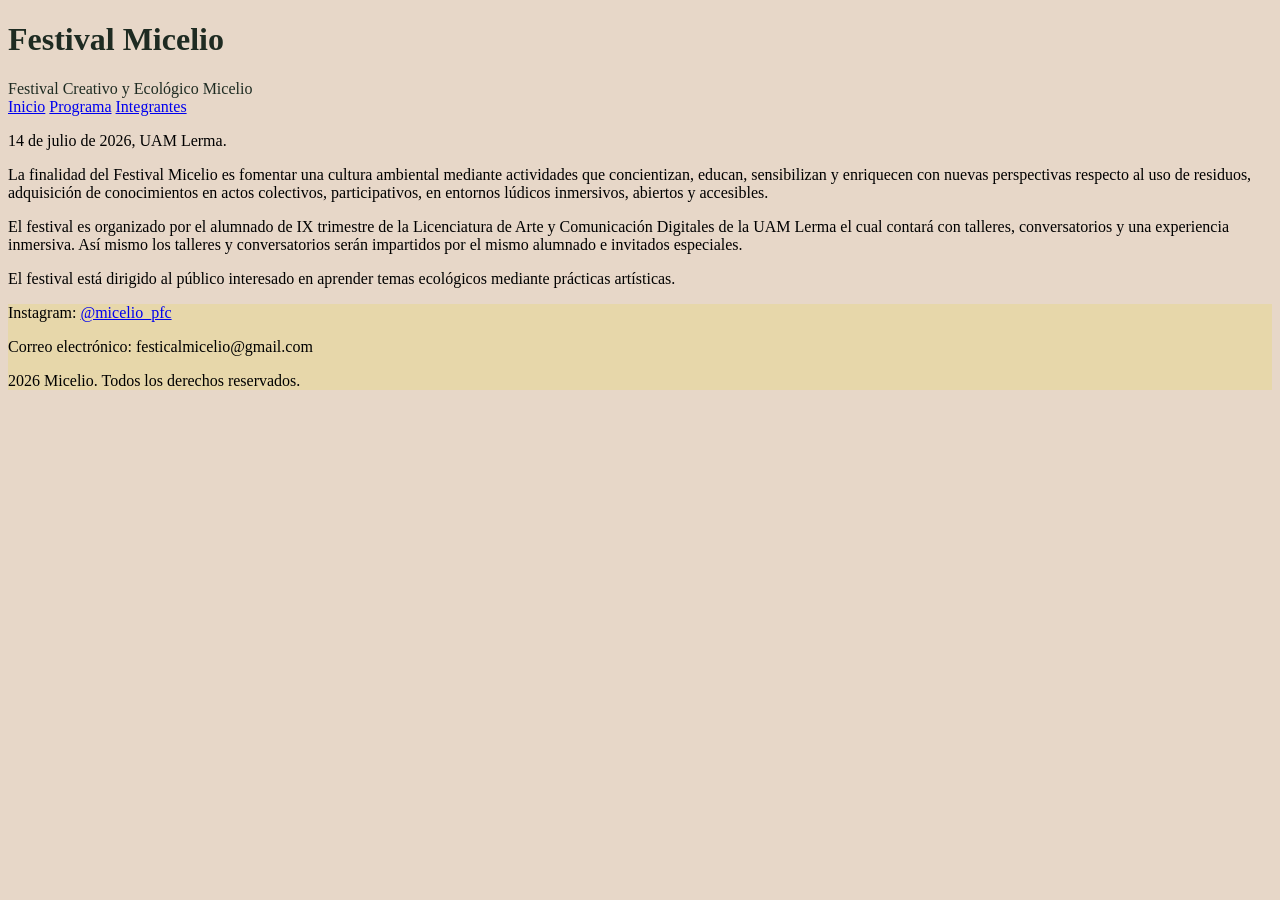
==== index.html @ fa4e1084 "titulo" ====
<!DOCTYPE html>
<html lang="en">
<head>
    <meta charset="UTF-8">
    <meta name="viewport" content="width=device-width, initial-scale=1.0">
    <title>Festival Micelio</title>
    <link rel="stylesheet" href="style.css">
</head>
<body>
    <header>
        <h1>Festival Micelio</h1>
        Festival Creativo y Ecológico Micelio
    </header>
        <nav>
            <a href="#">Inicio</a>
            <a href="archivos/programa.html">Programa</a>
            <a href="#">Integrantes</a>
        </nav>

    <div>
        <p>14 de julio de 2026, UAM Lerma.</p>
    </div>

    <div><p>La finalidad del Festival Micelio es fomentar una cultura ambiental mediante actividades que concientizan, educan, sensibilizan y enriquecen con nuevas perspectivas respecto al uso de residuos, adquisición de conocimientos en actos colectivos, participativos, en entornos lúdicos inmersivos, abiertos y accesibles.</p>
    <p>El festival es organizado por el alumnado de IX trimestre de la Licenciatura de Arte y Comunicación Digitales de la UAM Lerma el cual contará con talleres, conversatorios y una experiencia inmersiva. Así mismo los talleres y conversatorios serán impartidos por el mismo alumnado e invitados especiales.</p>
    <p>El festival está dirigido al público interesado en aprender temas ecológicos mediante prácticas artísticas.</p>
    </div>

    <footer>
        <p>Instagram: <a href="https://www.instagram.com/micelio_pfc?igsh=amg0cXNjYXZma3A4">@micelio_pfc</a></p>
        <p>Correo electrónico: festicalmicelio@gmail.com</p>
        <p>2026 Micelio. Todos los derechos reservados.</p>
    </footer>

    <script src="script.js"></script>
</body>
</html>
---- style.css ----
body{
    background-color: #e7d7c8;
}

header{
    color: #1e2b22;
}

footer{
    background-color: #e7d7aa;
}
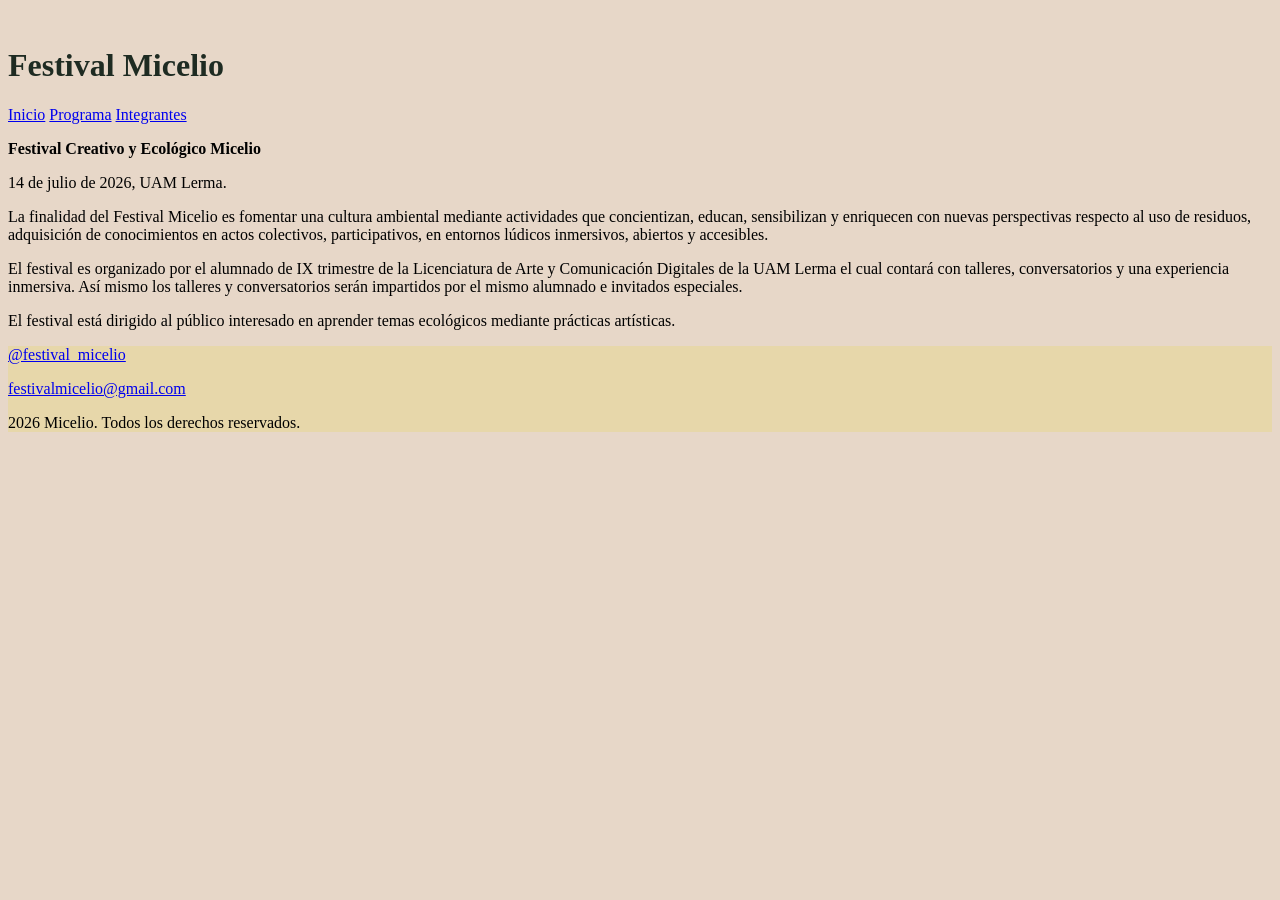
==== commit c9787085: "instagram footer" ====
--- a/index.html
+++ b/index.html
@@ -3,34 +3,40 @@
 <head>
     <meta charset="UTF-8">
     <meta name="viewport" content="width=device-width, initial-scale=1.0">
+    <script src="https://kit.fontawesome.com/69f4e40da4.js" crossorigin="anonymous"></script>
     <title>Festival Micelio</title>
     <link rel="stylesheet" href="style.css">
 </head>
 <body>
-    <header>
-        <h1>Festival Micelio</h1>
-        Festival Creativo y Ecológico Micelio
-    </header>
-        <nav>
-            <a href="#">Inicio</a>
-            <a href="archivos/programa.html">Programa</a>
-            <a href="#">Integrantes</a>
-        </nav>
-
-    <div>
-        <p>14 de julio de 2026, UAM Lerma.</p>
-    </div>
-
-    <div><p>La finalidad del Festival Micelio es fomentar una cultura ambiental mediante actividades que concientizan, educan, sensibilizan y enriquecen con nuevas perspectivas respecto al uso de residuos, adquisición de conocimientos en actos colectivos, participativos, en entornos lúdicos inmersivos, abiertos y accesibles.</p>
-    <p>El festival es organizado por el alumnado de IX trimestre de la Licenciatura de Arte y Comunicación Digitales de la UAM Lerma el cual contará con talleres, conversatorios y una experiencia inmersiva. Así mismo los talleres y conversatorios serán impartidos por el mismo alumnado e invitados especiales.</p>
-    <p>El festival está dirigido al público interesado en aprender temas ecológicos mediante prácticas artísticas.</p>
-    </div>
+    <div class="container">
+        <header>
+            <div class="logo">
+                <img src="assets/Logo_Micelio_M.jpg" alt="">
+            </div>
+            <h1 class="titulo-header">Festival Micelio</h1>
+            <nav>
+                <a href="#">Inicio</a>
+                <a href="archivos/programa.html">Programa</a>
+                <a href="archivos/nosotros.html">Integrantes</a>
+            </nav>
+        </header>
+        
+        <main>
+            <section>
+                <p><b>Festival Creativo y Ecológico Micelio</b></p>
+            <p>14 de julio de 2026, UAM Lerma.</p>
+            <p>La finalidad del Festival Micelio es fomentar una cultura ambiental mediante actividades que concientizan, educan, sensibilizan y enriquecen con nuevas perspectivas respecto al uso de residuos, adquisición de conocimientos en actos colectivos, participativos, en entornos lúdicos inmersivos, abiertos y accesibles.</p>
+            <p>El festival es organizado por el alumnado de IX trimestre de la Licenciatura de Arte y Comunicación Digitales de la UAM Lerma el cual contará con talleres, conversatorios y una experiencia inmersiva. Así mismo los talleres y conversatorios serán impartidos por el mismo alumnado e invitados especiales.</p>
+            <p>El festival está dirigido al público interesado en aprender temas ecológicos mediante prácticas artísticas.</p>
+        </section>
+    </main>
 
     <footer>
-        <p>Instagram: <a href="https://www.instagram.com/micelio_pfc?igsh=amg0cXNjYXZma3A4">@micelio_pfc</a></p>
-        <p>Correo electrónico: festicalmicelio@gmail.com</p>
+        <p><i class="fa-brands fa-instagram"></i> <a href="https://www.instagram.com/festival_micelio?igsh=MXNmb21xOWJ5eW52Mw==">@festival_micelio</a></p>
+        <p><i class="fa-regular fa-envelope"></i> <a href="mailto:festivalmicelio@gmail.com">festivalmicelio@gmail.com</a></p>
         <p>2026 Micelio. Todos los derechos reservados.</p>
     </footer>
+</div>
 
     <script src="script.js"></script>
 </body>
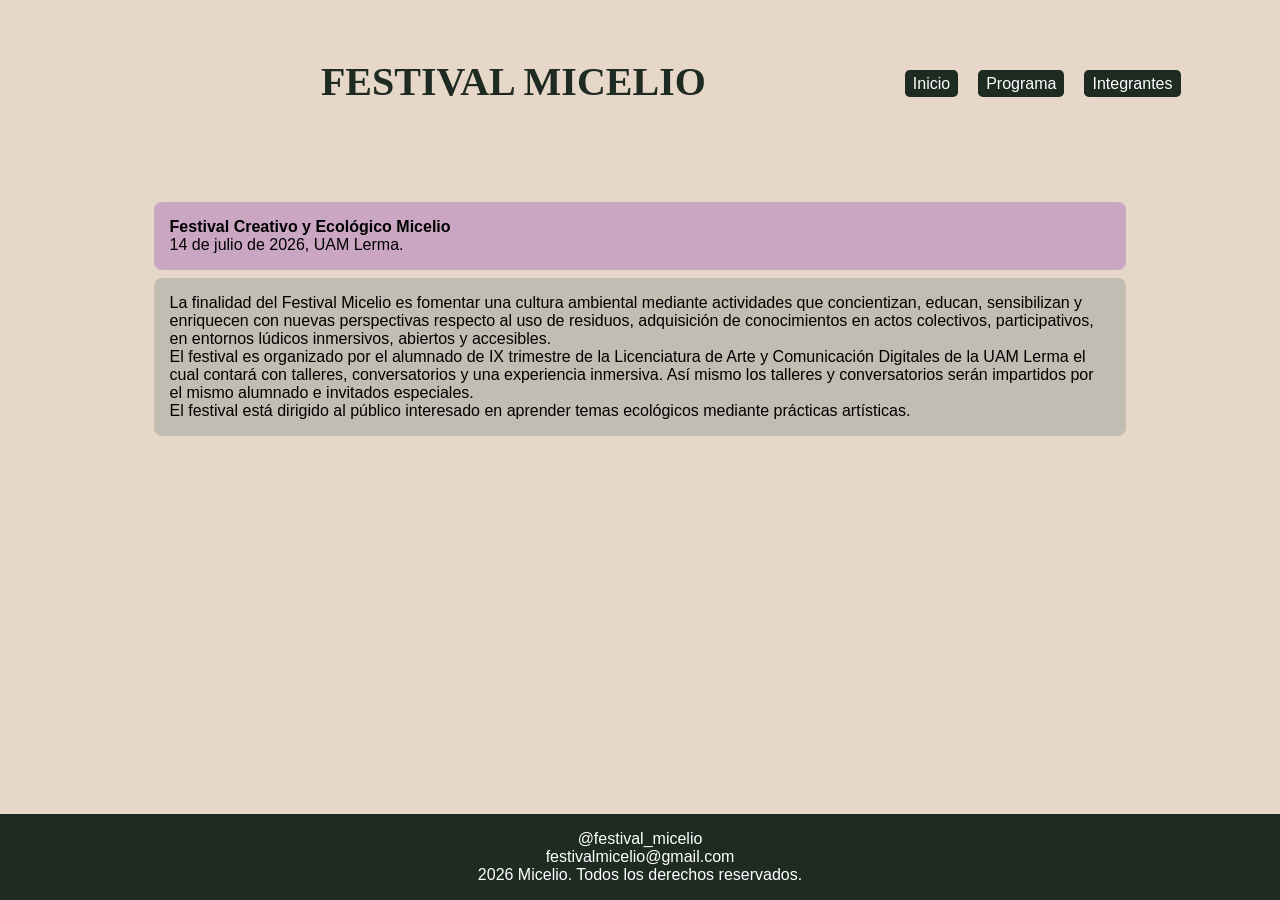
==== commit a2081f0a: "instagram href" ====
--- a/index.html
+++ b/index.html
@@ -1,12 +1,16 @@
 <!DOCTYPE html>
 <html lang="en">
+
 <head>
     <meta charset="UTF-8">
+    <meta name="description" content="Festival Micelio UAM Lerma, México">
     <meta name="viewport" content="width=device-width, initial-scale=1.0">
-    <script src="https://kit.fontawesome.com/69f4e40da4.js" crossorigin="anonymous"></script>
     <title>Festival Micelio</title>
     <link rel="stylesheet" href="style.css">
+    <link rel="icon" type="image/png" sizes="16x16" href="favicon-16x16.png">
+    <script src="https://kit.fontawesome.com/69f4e40da4.js" crossorigin="anonymous"></script>
 </head>
+
 <body>
     <div class="container">
         <header>
@@ -20,24 +24,41 @@
                 <a href="archivos/nosotros.html">Integrantes</a>
             </nav>
         </header>
-        
+
         <main>
             <section>
-                <p><b>Festival Creativo y Ecológico Micelio</b></p>
-            <p>14 de julio de 2026, UAM Lerma.</p>
-            <p>La finalidad del Festival Micelio es fomentar una cultura ambiental mediante actividades que concientizan, educan, sensibilizan y enriquecen con nuevas perspectivas respecto al uso de residuos, adquisición de conocimientos en actos colectivos, participativos, en entornos lúdicos inmersivos, abiertos y accesibles.</p>
-            <p>El festival es organizado por el alumnado de IX trimestre de la Licenciatura de Arte y Comunicación Digitales de la UAM Lerma el cual contará con talleres, conversatorios y una experiencia inmersiva. Así mismo los talleres y conversatorios serán impartidos por el mismo alumnado e invitados especiales.</p>
-            <p>El festival está dirigido al público interesado en aprender temas ecológicos mediante prácticas artísticas.</p>
-        </section>
-    </main>
+                <div class="indice1">
+                    <p><b>Festival Creativo y Ecológico Micelio</b></p>
+                    <p>14 de julio de 2026, UAM Lerma.</p>
+                </div>
+                
+                <div class="indice2">
+                    <p>La finalidad del Festival Micelio es fomentar una cultura ambiental mediante actividades que
+                        concientizan, educan, sensibilizan y enriquecen con nuevas perspectivas respecto al uso de
+                        residuos,
+                        adquisición de conocimientos en actos colectivos, participativos, en entornos lúdicos
+                        inmersivos,
+                        abiertos y accesibles.</p>
+                    <p>El festival es organizado por el alumnado de IX trimestre de la Licenciatura de Arte y
+                        Comunicación
+                        Digitales de la UAM Lerma el cual contará con talleres, conversatorios y una experiencia
+                        inmersiva.
+                        Así mismo los talleres y conversatorios serán impartidos por el mismo alumnado e invitados
+                        especiales.</p>
+                    <p>El festival está dirigido al público interesado en aprender temas ecológicos mediante prácticas
+                        artísticas.</p>
+                </div>
+            </section>
+        </main>
 
     <footer>
-        <p><i class="fa-brands fa-instagram"></i> <a href="https://www.instagram.com/festival_micelio?igsh=MXNmb21xOWJ5eW52Mw==">@festival_micelio</a></p>
-        <p><i class="fa-regular fa-envelope"></i> <a href="mailto:festivalmicelio@gmail.com">festivalmicelio@gmail.com</a></p>
+        <p><i class="fa-brands fa-instagram"></i> <a class="sp" href="https://www.instagram.com/festival_micelio">@festival_micelio</a></p>
+        <p><i class="fa-regular fa-envelope"></i> <a class="sp" "mailto:festivalmicelio@gmail.com">festivalmicelio@gmail.com</a></p>
         <p>2026 Micelio. Todos los derechos reservados.</p>
     </footer>
 </div>
 
     <script src="script.js"></script>
 </body>
+
 </html>
--- a/style.css
+++ b/style.css
@@ -1,11 +1,154 @@
-body{
-    background-color: #e7d7c8;
+* {
+    padding: 0;
+    margin: 0;
+    box-sizing: border-box;
 }
 
-header{
-    color: #1e2b22;
+body {
+    background-color: #e7d7c8;
+    font-family: sans-serif;
 }
 
-footer{
-    background-color: #e7d7aa;
-}+header {
+    color: #1e2b22;
+    display: flex;
+    justify-content: space-around;
+    align-items: center;
+    min-height: 4.5rem;
+    font-family: 'Arial';
+}
+
+header a{
+    color: #2a3d30;
+    text-decoration: none;
+}
+
+header a:hover {
+    text-decoration: none;
+    transition: 0.3s;
+    font-size: 1.1rem;
+}
+
+nav {
+    display: flex;
+    gap: 1.25rem;
+}
+
+nav a {
+    color: #1e2b22;
+    text-decoration: none;
+}
+
+nav a:hover {
+    text-decoration: none;
+    transition: 0.3s;
+    font-weight: bold; 
+    cursor: pointer;
+}
+
+nav a:active {
+    color: #66816e;
+    text-decoration: underline;
+    transition: 0.3s;
+    font-weight: bold; 
+}
+
+
+a:link,
+a:visited {
+    background-color: #1e2b22;
+    color: white;
+    margin-top: 0.3rem;
+    padding: .3rem .5rem;
+    text-align: center;
+    text-decoration: none;
+    display: inline-block;
+    border-radius: 0.3rem;
+}
+
+section {
+    padding: 2rem;
+}
+
+footer {
+    background-color: #1e2b22;
+    color: white;
+    padding: 1rem;
+    text-align: center;
+}
+
+.logo {
+    display: flex;
+    align-items: center;
+}
+
+.logo img {
+    height: 8.75rem;
+    margin: .7rem;
+}
+
+.titulo-header {
+    padding: 0;
+    margin: 0;
+    font-family: 'Impact';
+    text-transform: uppercase;
+    font-size: 2.5rem;
+}
+
+.container {
+    min-height: 100dvh;
+    display: grid;
+    grid-template-rows: auto 1fr auto;
+
+}
+
+.programa {
+    background-color: #eeddcc;
+    margin: 0.5rem auto;
+    padding: 1rem;
+    border-radius: 0.5rem;
+    max-width: 80%;
+}
+
+.indice1{
+    background-color: #caa6c2;
+    margin: 0.5rem auto;
+    padding: 1rem;
+    border-radius: 0.5rem;
+    max-width: 80%;
+}
+
+.indice2 {
+    background-color: #c1bdb2;
+    margin: 0.5rem auto;
+    padding: 1rem;
+    border-radius: 0.5rem;
+    max-width: 80%;
+}
+
+a.sp:link,
+a.sp:visited {
+    padding: 0;
+    margin-top: 0;
+}
+
+
+@media (max-width: 700px) {
+    header {
+        flex-direction: column;
+    }
+}
+
+summary {
+    background-color: #E9CCAF;
+    color:#1e2b22;
+}
+
+summary:hover {
+    background-color: #E9CCAF;
+    color:#1e2b22;
+    font-weight: bold;
+    transition: 0.3s;
+    font-size: 1.1rem;
+    cursor: pointer;
+}
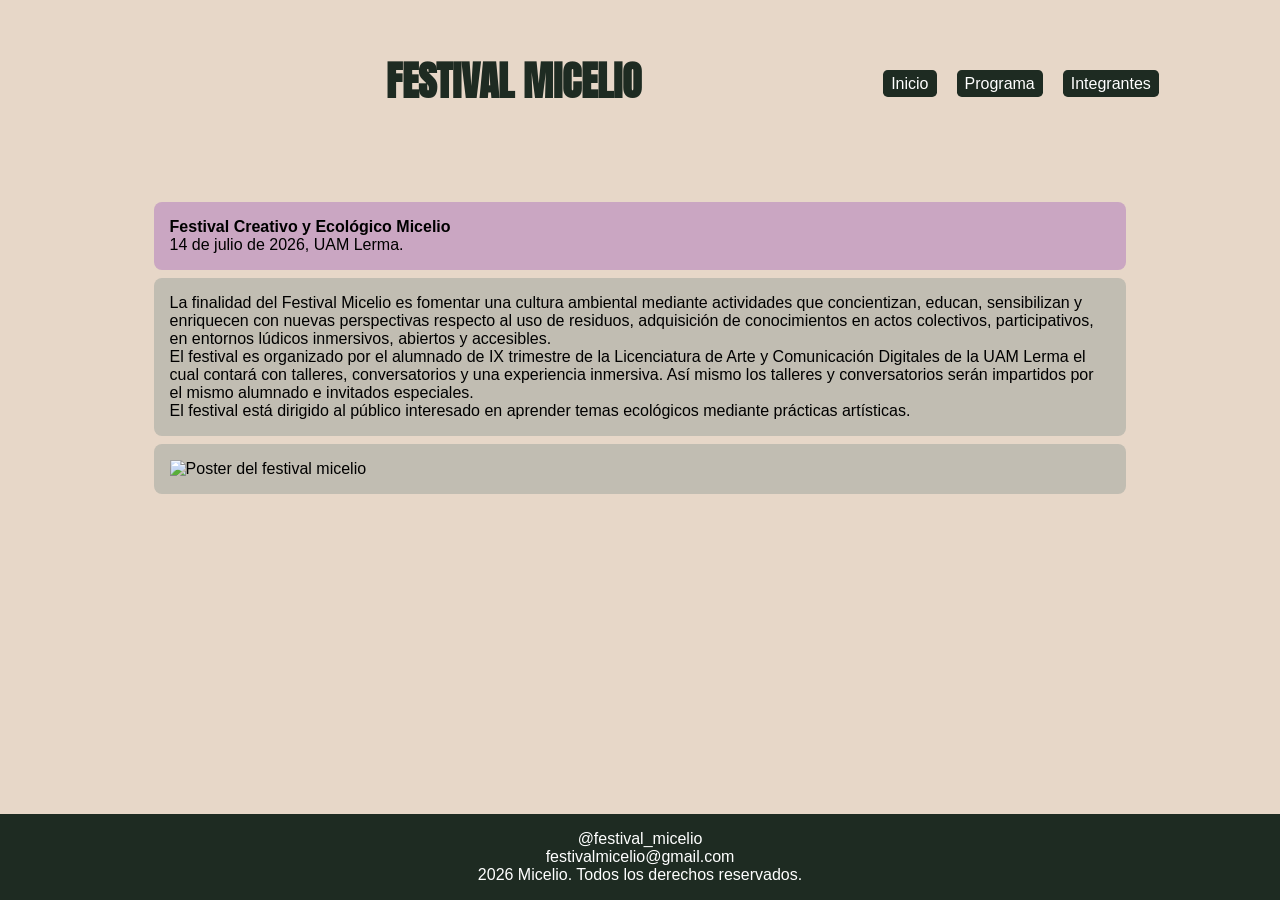
==== commit 0d81452c: "poster" ====
--- a/index.html
+++ b/index.html
@@ -48,6 +48,9 @@
                     <p>El festival está dirigido al público interesado en aprender temas ecológicos mediante prácticas
                         artísticas.</p>
                 </div>
+                <div class="indice2">
+                    <img src="assets/Poster_Oficial.png" alt="Poster del festival micelio">
+                </div>
             </section>
         </main>
 
--- a/style.css
+++ b/style.css
@@ -1,3 +1,6 @@
+
+@import url('https://fonts.googleapis.com/css2?family=Anton&family=Barriecito&family=Barrio&family=Rubik+Microbe&display=swap');
+
 * {
     padding: 0;
     margin: 0;
@@ -27,6 +30,10 @@
     text-decoration: none;
     transition: 0.3s;
     font-size: 1.1rem;
+}
+
+img{
+    max-width: 100%;
 }
 
 nav {
@@ -90,7 +97,7 @@
 .titulo-header {
     padding: 0;
     margin: 0;
-    font-family: 'Impact';
+    font-family: 'Anton', sans-serif;
     text-transform: uppercase;
     font-size: 2.5rem;
 }
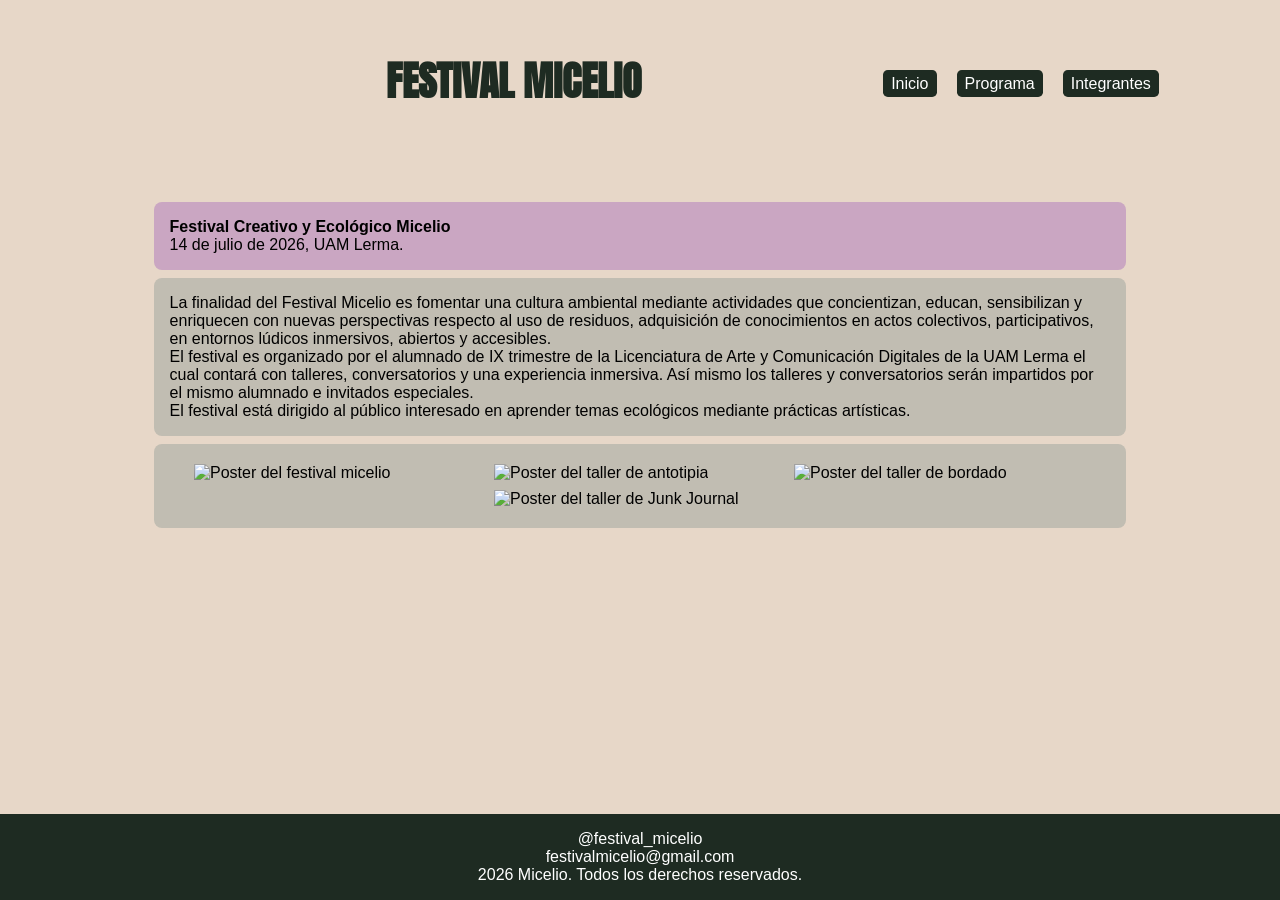
==== commit 38f079b5: "flex" ====
--- a/index.html
+++ b/index.html
@@ -48,8 +48,19 @@
                     <p>El festival está dirigido al público interesado en aprender temas ecológicos mediante prácticas
                         artísticas.</p>
                 </div>
-                <div class="indice2">
+                <div class="containerImg">
+                    <div>
                     <img src="assets/Poster_Oficial.png" alt="Poster del festival micelio">
+                    </div>
+                    <div>
+                        <img src="assets/cartel_antotipia.png" alt="Poster del taller de antotipia">
+                    </div>
+                    <div>
+                        <img src="assets/DibujoBordado.jpg.jpeg" alt="Poster del taller de bordado">
+                    </div>
+                    <div>
+                        <img src="assets/JunkJournal.jpg" alt="Poster del taller de Junk Journal">
+                    </div>
                 </div>
             </section>
         </main>
--- a/style.css
+++ b/style.css
@@ -109,6 +109,22 @@
 
 }
 
+.containerImg{
+    display: flex;
+    flex-wrap: wrap;
+    background-color: #c1bdb2;
+    margin: 0.5rem auto;
+    padding: 1rem;
+    border-radius: 0.5rem;
+    max-width: 80%;
+    justify-content: center;
+}
+
+.containerImg div{
+    width: 300px;
+    padding: 0.25rem;
+}
+
 .programa {
     background-color: #eeddcc;
     margin: 0.5rem auto;
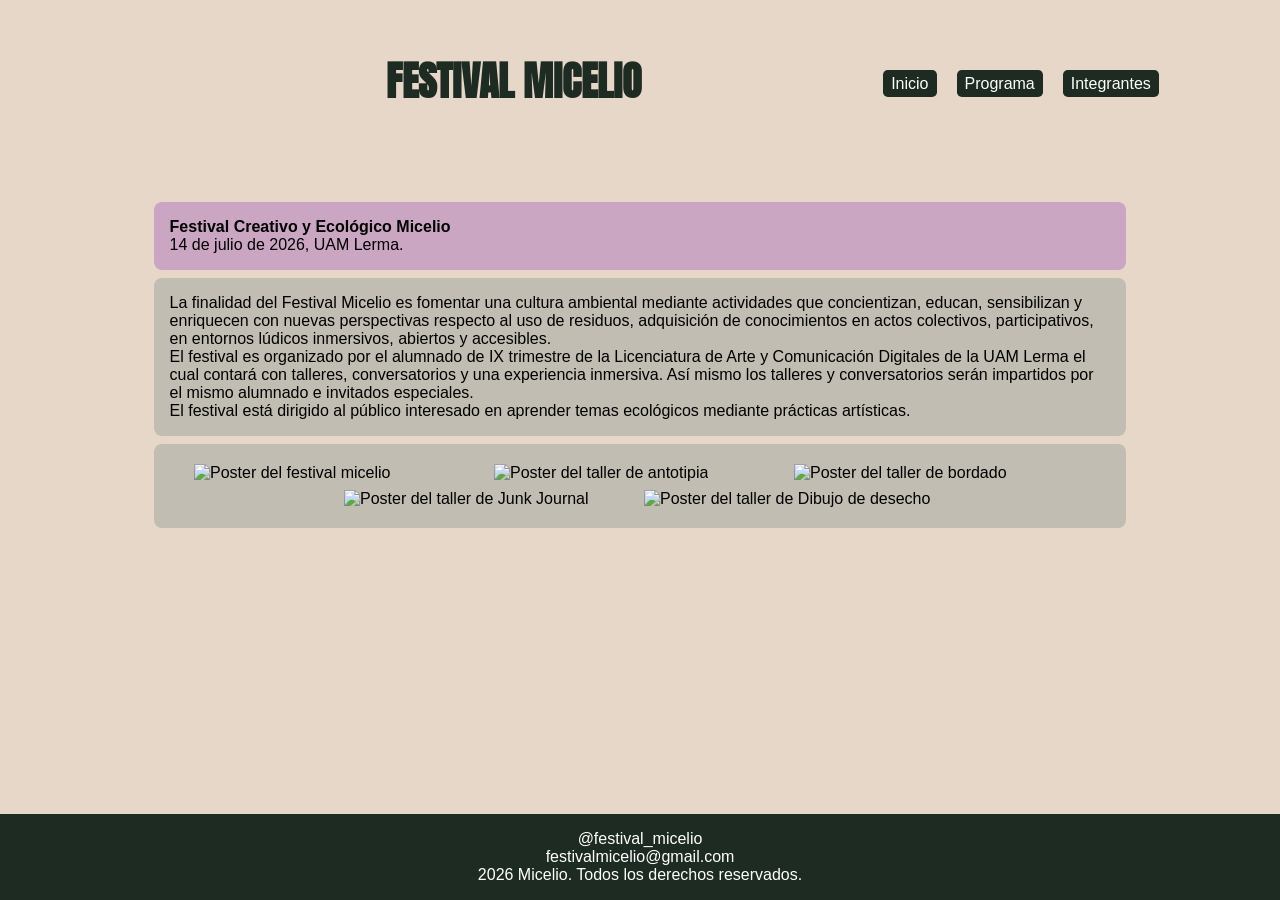
==== commit 8692becc: "agregue el poster del equipo 4 al index" ====
--- a/index.html
+++ b/index.html
@@ -61,6 +61,9 @@
                     <div>
                         <img src="assets/JunkJournal.jpg" alt="Poster del taller de Junk Journal">
                     </div>
+                    <div>
+                        <img src="assets/Carte_dibujo_desecho.jpg" alt="Poster del taller de Dibujo de desecho">
+                    </div>
                 </div>
             </section>
         </main>
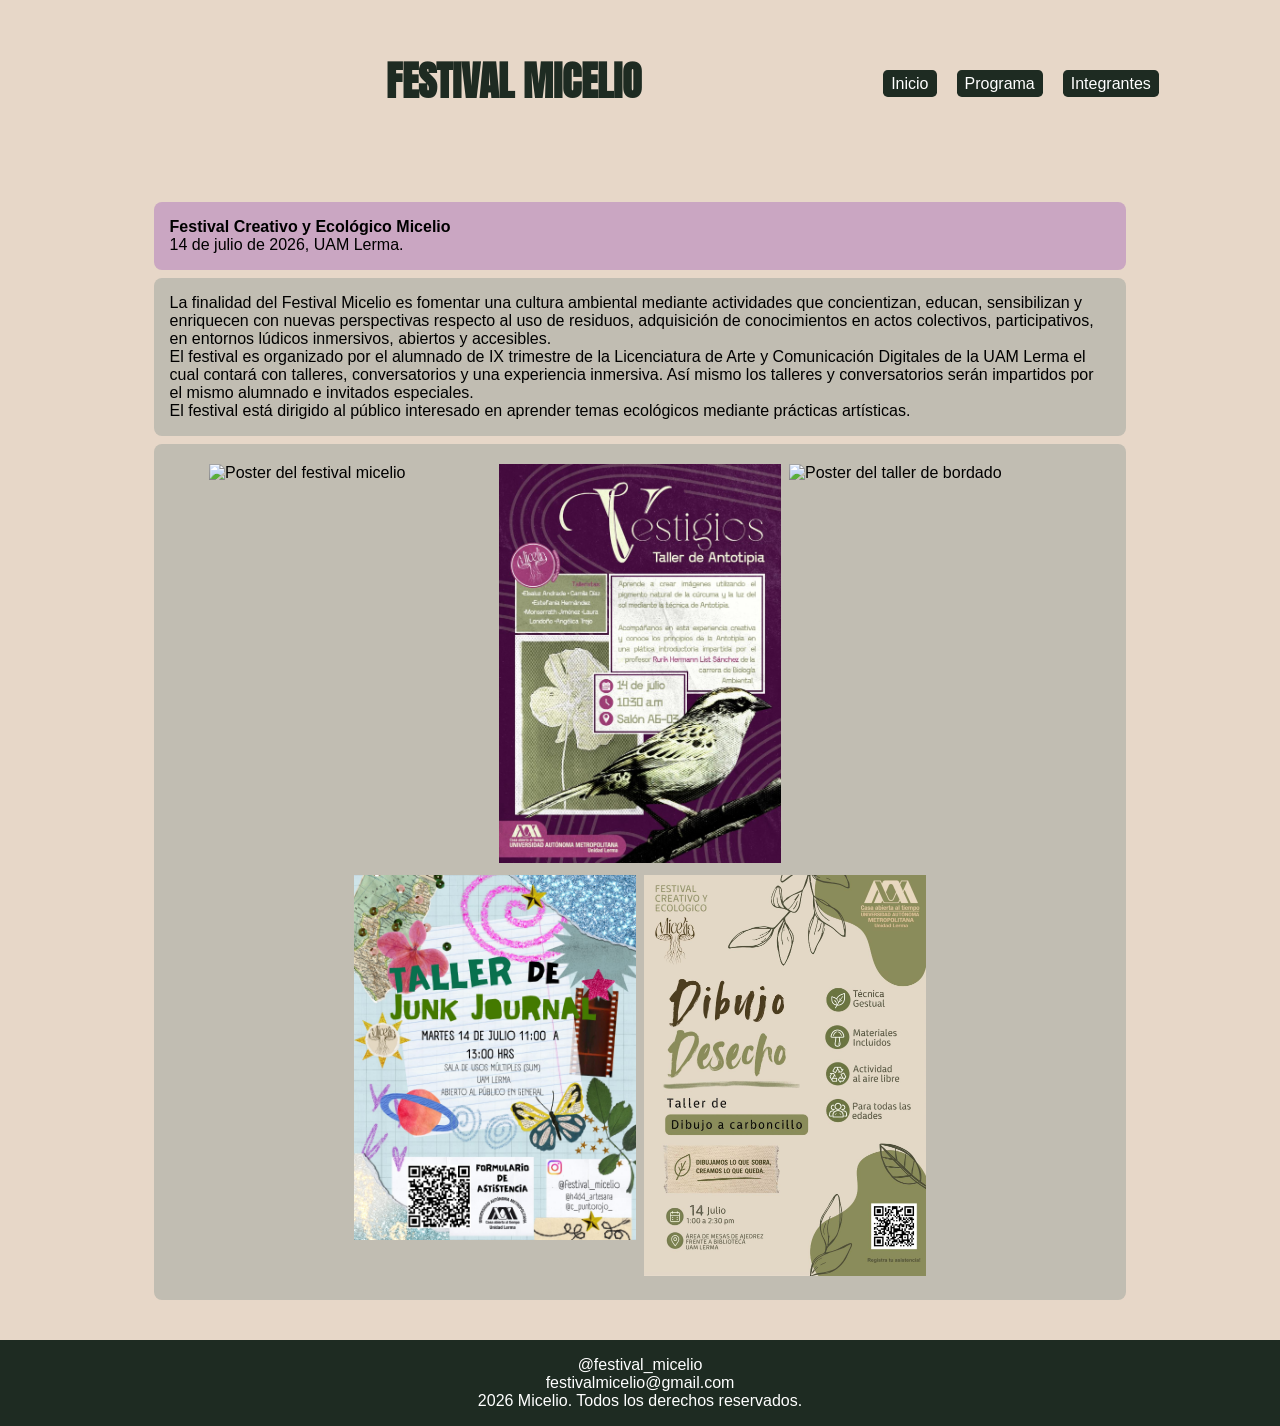
==== commit 93b1aebd: "programa diseño" ====
--- a/index.html
+++ b/index.html
@@ -53,7 +53,7 @@
                     <img src="assets/Poster_Oficial.png" alt="Poster del festival micelio">
                     </div>
                     <div>
-                        <img src="assets/cartel_antotipia.png" alt="Poster del taller de antotipia">
+                        <img src="assets/cartel_antotipia_m.png" alt="Poster del taller de antotipia">
                     </div>
                     <div>
                         <img src="assets/DibujoBordado.jpg.jpeg" alt="Poster del taller de bordado">
--- a/style.css
+++ b/style.css
@@ -99,7 +99,7 @@
     margin: 0;
     font-family: 'Anton', sans-serif;
     text-transform: uppercase;
-    font-size: 2.5rem;
+    font-size: 2.5rem;fy-content: cen
 }
 
 .container {
@@ -121,7 +121,7 @@
 }
 
 .containerImg div{
-    width: 300px;
+    width: 290px;
     padding: 0.25rem;
 }
 
@@ -133,6 +133,68 @@
     max-width: 80%;
 }
 
+#a1, #a2, #a3, #a4, #a5{
+    color:#1e2b22;
+    padding: 0;
+    margin: 0;
+    font-family: 'Anton', sans-serif;
+    text-transform: uppercase;
+    font-size: 1.2rem;
+}
+
+.taller1, .taller2, .taller3{
+    color:#1e2b22;
+    padding: 0;
+    margin: 0;
+    font-family: 'Anton', sans-serif;
+    text-transform: uppercase;
+    font-size: 1.2rem;
+}
+
+summary {
+    background-color: #E9CCAF;
+    color:#1e2b22;
+    padding: 0.5rem;
+    border-radius: 0.5rem;
+}
+
+summary:hover {
+    background-color: #E9CCAF;
+    color:#1e2b22;
+    font-weight: bold;
+    transition: 0.8s;
+    font-size: 1.1rem;
+    cursor: pointer;
+}
+
+details {
+    overflow: hidden;
+    max-height: 3rem;
+    transition: max-height 0.4s ease;
+}
+
+details p {
+    margin: 0;
+    opacity: 0;
+    transition: opacity 0.3s ease;
+}
+
+details[open] {
+    max-height: 20rem;
+}
+
+details[open] p {
+    opacity: 1;
+}
+
+#d1, #d2, #d3, #d4, #d5{
+    background-color: #E9CCAF;
+    padding: 1rem;
+    border-radius: 0.5rem;
+    transition: 0.3s;
+}
+
+
 .indice1{
     background-color: #caa6c2;
     margin: 0.5rem auto;
@@ -153,6 +215,7 @@
 a.sp:visited {
     padding: 0;
     margin-top: 0;
+    
 }
 
 
@@ -162,16 +225,5 @@
     }
 }
 
-summary {
-    background-color: #E9CCAF;
-    color:#1e2b22;
-}
-
-summary:hover {
-    background-color: #E9CCAF;
-    color:#1e2b22;
-    font-weight: bold;
-    transition: 0.3s;
-    font-size: 1.1rem;
-    cursor: pointer;
-}
+
+
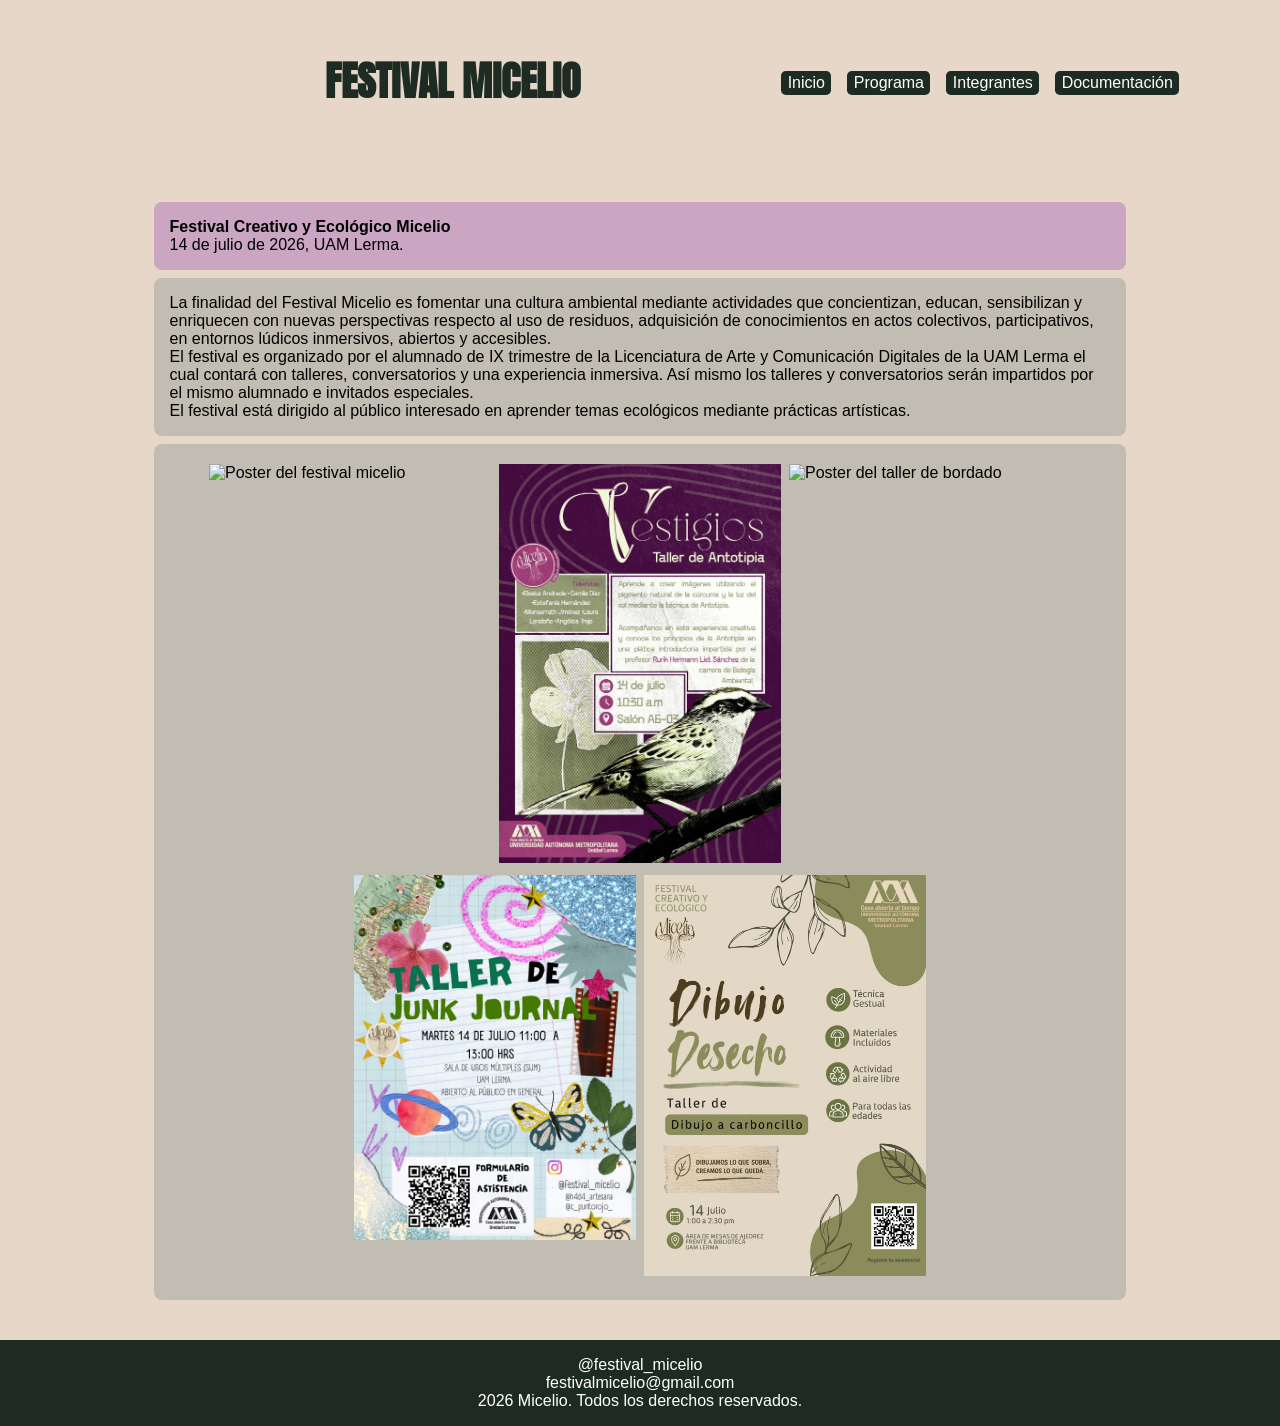
==== commit e473506b: "Merge branch 'hvillase:main' into main" ====
--- a/index.html
+++ b/index.html
@@ -22,6 +22,7 @@
                 <a href="#">Inicio</a>
                 <a href="archivos/programa.html">Programa</a>
                 <a href="archivos/nosotros.html">Integrantes</a>
+                <a href="archivos/documentacion.html">Documentación</a>
             </nav>
         </header>
 
--- a/style.css
+++ b/style.css
@@ -38,7 +38,7 @@
 
 nav {
     display: flex;
-    gap: 1.25rem;
+    gap: 1rem;
 }
 
 nav a {
@@ -59,14 +59,13 @@
     transition: 0.3s;
     font-weight: bold; 
 }
-
 
 a:link,
 a:visited {
     background-color: #1e2b22;
     color: white;
-    margin-top: 0.3rem;
-    padding: .3rem .5rem;
+    margin-top: 0.2rem;
+    padding: .2rem .4rem;
     text-align: center;
     text-decoration: none;
     display: inline-block;
@@ -99,7 +98,7 @@
     margin: 0;
     font-family: 'Anton', sans-serif;
     text-transform: uppercase;
-    font-size: 2.5rem;fy-content: cen
+    font-size: 2.5rem;
 }
 
 .container {
@@ -125,24 +124,31 @@
     padding: 0.25rem;
 }
 
+.containerImg2{
+    display: flex;
+    flex-wrap: wrap;
+    background-color: #c1bdb2;
+    margin: 0.4rem auto;
+    padding: 0.4rem;
+    border-radius: 0.4rem;
+    max-width: 100%;
+    justify-content: center;
+}
+
+.containerImg2 div{
+    width: 700px;
+    padding: 0.5rem;
+}
+
 .programa {
     background-color: #eeddcc;
-    margin: 0.5rem auto;
-    padding: 1rem;
-    border-radius: 0.5rem;
-    max-width: 80%;
-}
-
-#a1, #a2, #a3, #a4, #a5{
-    color:#1e2b22;
-    padding: 0;
-    margin: 0;
-    font-family: 'Anton', sans-serif;
-    text-transform: uppercase;
-    font-size: 1.2rem;
-}
-
-.taller1, .taller2, .taller3{
+    margin: 0.4rem auto;
+    padding: 0.4rem;
+    border-radius: 0.5rem;
+    max-width: 80%;
+}
+
+.titulosPrograma{
     color:#1e2b22;
     padding: 0;
     margin: 0;
@@ -187,7 +193,7 @@
     opacity: 1;
 }
 
-#d1, #d2, #d3, #d4, #d5{
+.detailsCaja{
     background-color: #E9CCAF;
     padding: 1rem;
     border-radius: 0.5rem;
@@ -215,7 +221,7 @@
 a.sp:visited {
     padding: 0;
     margin-top: 0;
-    
+
 }
 
 
@@ -223,7 +229,4 @@
     header {
         flex-direction: column;
     }
-}
-
-
-
+}
